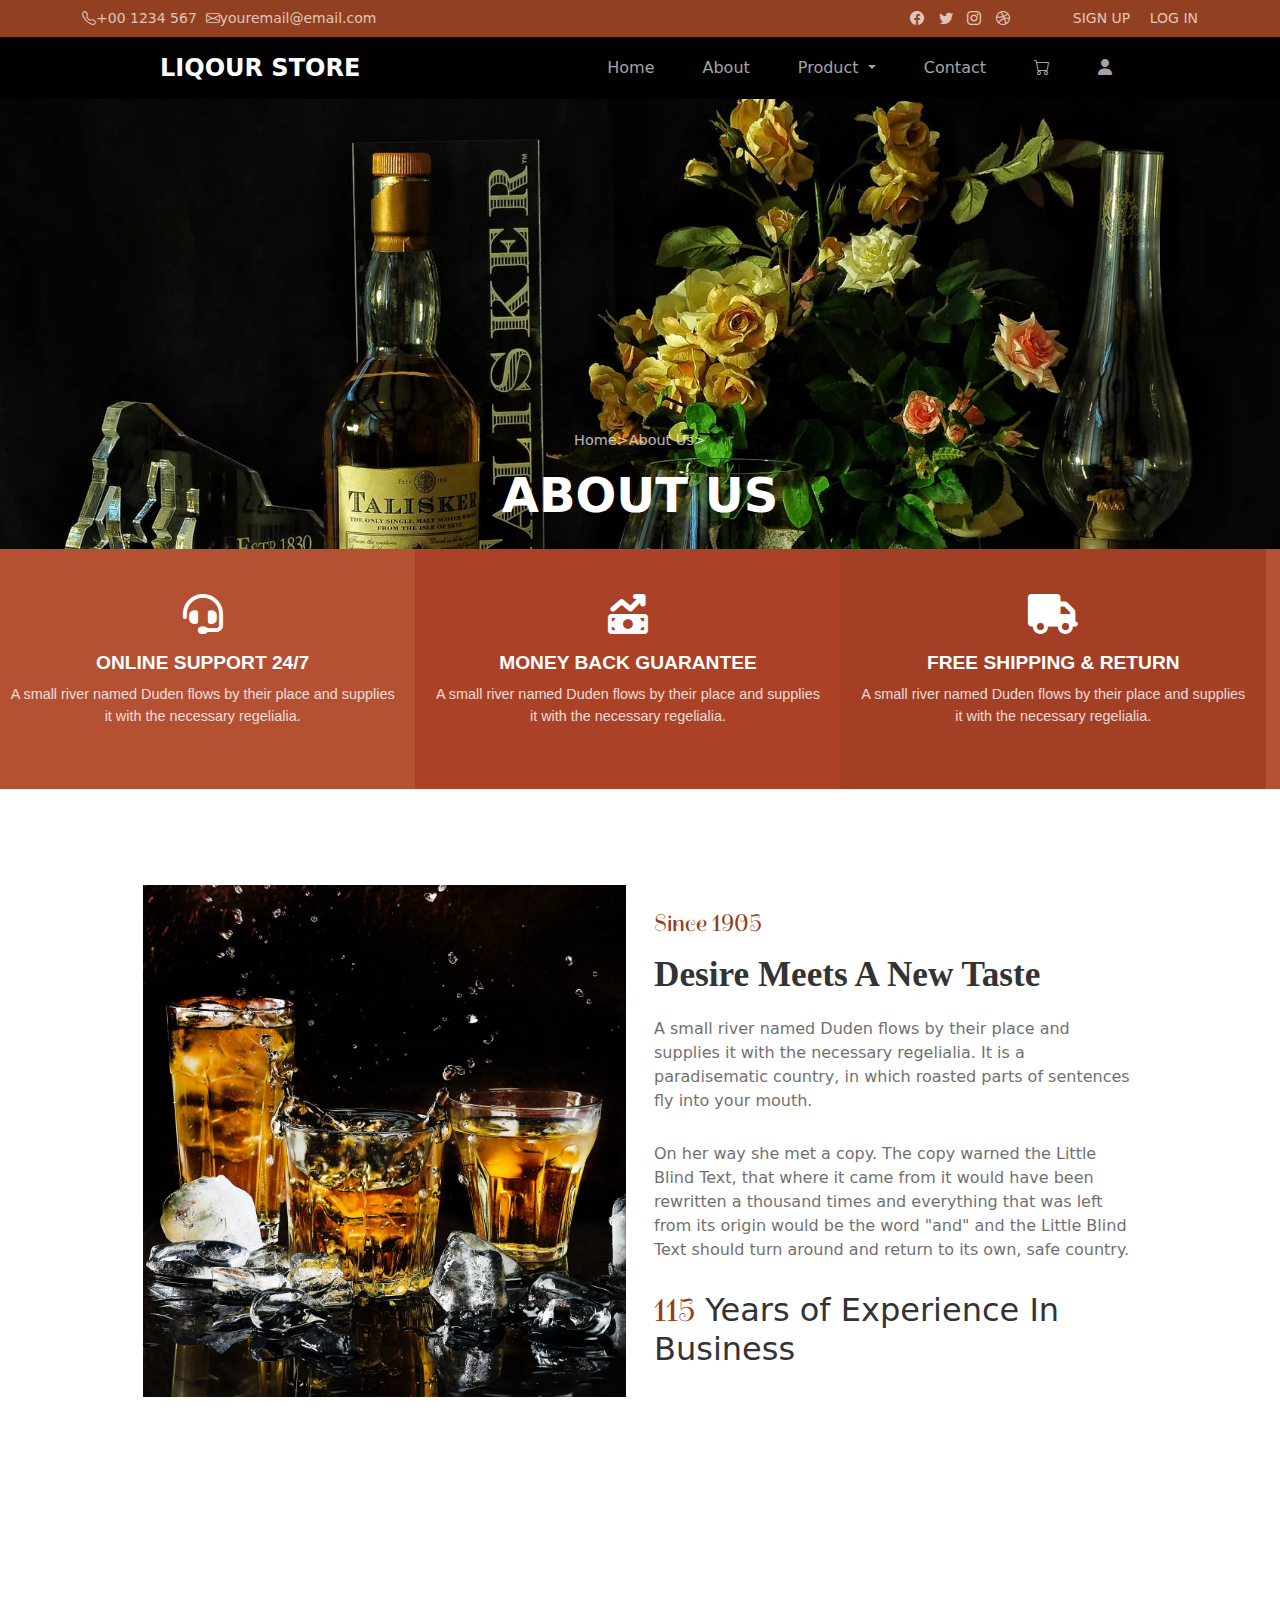
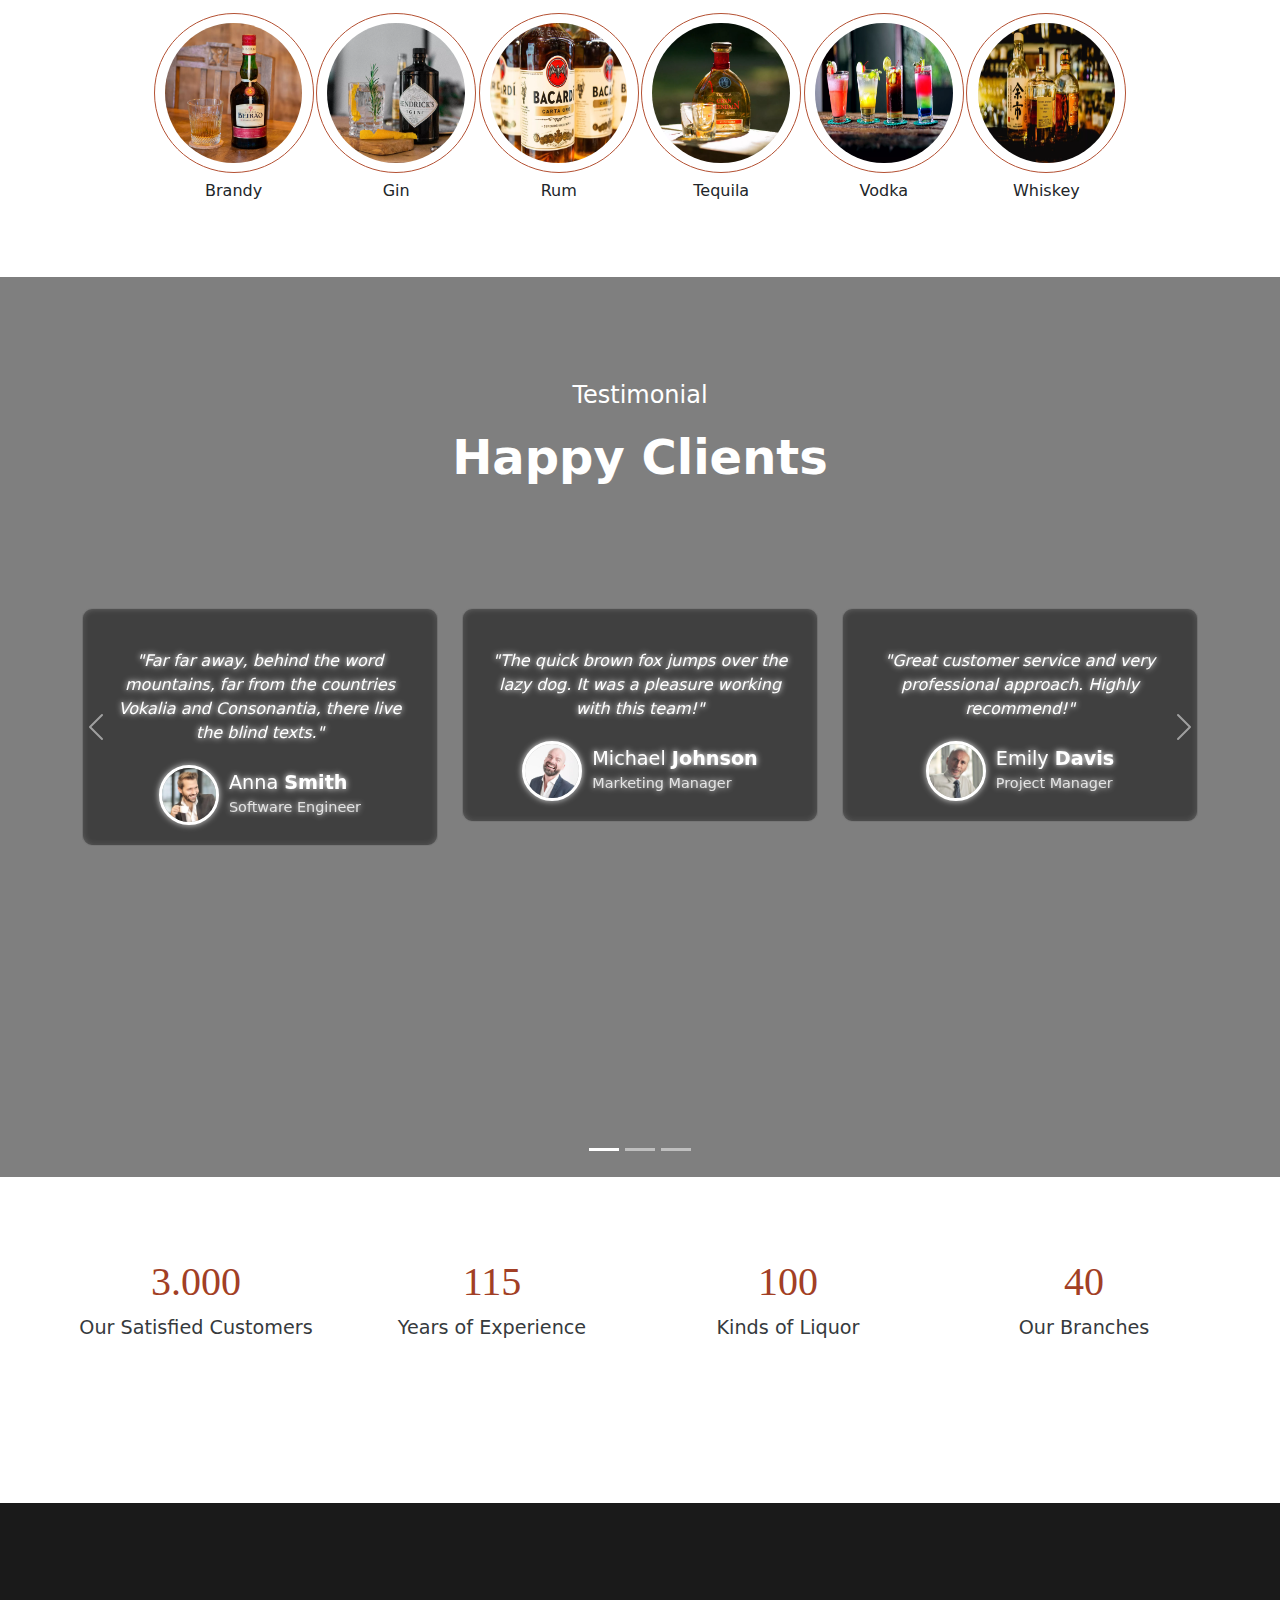
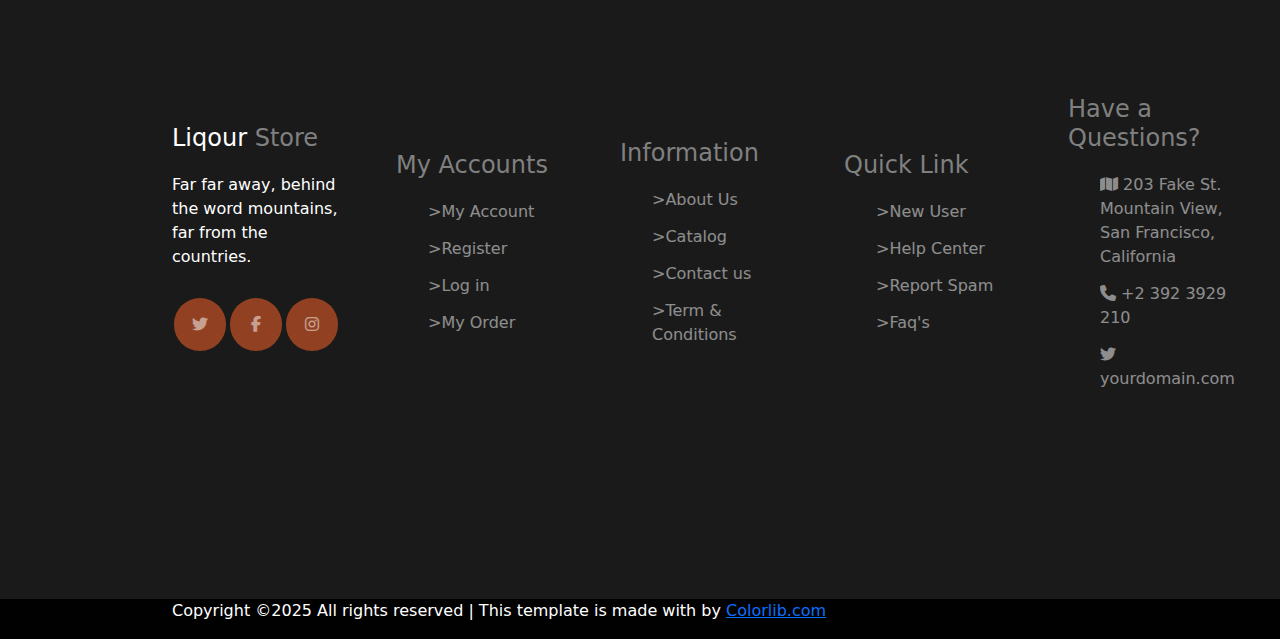
==== about.html @ cb1f7bee "End of about page" ====
<!DOCTYPE html>
<html lang="en">
<head>
    <meta charset="UTF-8">
    <meta name="viewport" content="width=device-width, initial-scale=1.0">
    <link href="https://cdn.jsdelivr.net/npm/bootstrap@5.3.3/dist/css/bootstrap.min.css" rel="stylesheet" integrity="sha384-QWTKZyjpPEjISv5WaRU9OFeRpok6YctnYmDr5pNlyT2bRjXh0JMhjY6hW+ALEwIH" crossorigin="anonymous">
    <link rel="stylesheet" href="assets/css/about.scss">
    <link rel="stylesheet" href="assets/css/reset.css">
    <link rel="stylesheet" href="assets/css/about.css">
    <link rel="preconnect" href="https://fonts.googleapis.com">
<link rel="preconnect" href="https://fonts.gstatic.com" crossorigin>
<link href="https://fonts.googleapis.com/css2?family=Spirax&display=swap" rel="stylesheet">
    <link rel="preconnect" href="https://fonts.googleapis.com">
    <link rel="stylesheet" href="https://cdnjs.cloudflare.com/ajax/libs/font-awesome/6.7.2/css/all.min.css" integrity="sha512-Evv84Mr4kqVGRNSgIGL/F/aIDqQb7xQ2vcrdIwxfjThSH8CSR7PBEakCr51Ck+w+/U6swU2Im1vVX0SVk9ABhg==" crossorigin="anonymous" referrerpolicy="no-referrer" />
<link rel="preconnect" href="https://fonts.gstatic.com" crossorigin>
<link href="https://fonts.googleapis.com/css2?family=Playfair+Display:ital,wght@0,400..900;1,400..900&display=swap" rel="stylesheet">
    <link rel="stylesheet" href="https://cdn.jsdelivr.net/npm/bootstrap-icons/font/bootstrap-icons.css">
</head>
<body>

    <header class="top-header">
        <div class="container">
            <div class="row align-items-center">
                <div class="col-md-6 d-flex align-items-center">
                    <i class="bi bi-telephone"></i> +00 1234 567 &nbsp;
                    <i class="bi bi-envelope"></i> youremail@email.com
                </div>
                <div class="col-md-6 text-end">
                    <div class="social-icons d-inline">
                        <a href="#"><i class="bi bi-facebook"></i></a>
                        <a href="#"><i class="bi bi-twitter"></i></a>
                        <a href="#"><i class="bi bi-instagram"></i></a>
                        <a href="#"><i class="bi bi-dribbble"></i></a>
                    </div>
                    <div class="auth-links d-inline">
                        <a href="signup.html">SIGN UP</a>
                        <a href="login.html">LOG IN</a>
                    </div>
                </div>
            </div>
        </div>
    </header>
    

    <nav class="navbar navbar-expand-lg">
        <div class="container-fluid">
            <a class="navbar-brand fw-bold" href="#">LIQOUR STORE</a>
            <button class="navbar-toggler" type="button" data-bs-toggle="collapse" data-bs-target="#navbarNav"
                    aria-controls="navbarNav" aria-expanded="false" aria-label="Toggle navigation">
                <span class="navbar-toggler-icon"></span>
            </button>
            <div class="collapse navbar-collapse justify-content-end" id="navbarNav">
                <ul class="navbar-nav">
                    <li class="nav-item">
                        <a class="nav-link active" href="./index.html">Home</a>
                    </li>
                    <li class="nav-item">
                        <a class="nav-link" href="#">About</a>
                    </li>
                    <li class="nav-item dropdown">
                        <a class="nav-link dropdown-toggle" href="#" role="button" data-bs-toggle="dropdown" aria-expanded="false">
                          Product
                        </a>
                        <ul class="dropdown-menu">
                          <li><a class="dropdown-item" href="#">Product</a></li>
                          <li><a class="dropdown-item" href="#">Single product</a></li>
                          <li><a class="dropdown-item" href="#">Cart</a></li>
                          <li><a class="dropdown-item" href="#">Checkout</a></li>
                        </ul>
                      </li>
                    <li class="nav-item">
                        <a class="nav-link" href="./contact.html">Contact</a>
                    </li>
                    <li class="nav-item">
                        <a class="nav-link" href="#">
                            <i class="bi bi-cart"></i> 
                        </a>
                    </li>
                    <li class="nav-item">
                        <a class="nav-link" href="signup.html">
                            <i class="fa-solid fa-user"></i> 
                        </a>
                    </li>
                </ul>
            </div>
        </div>
    </nav>
    


    <div class="hero-wrap" style="background-image: url(assets/img/bg_2.jpg);" data-stellar-background-ratio="0.5">
        <div class="overlay"></div>
        <div class="container">
          <div class="row no-gutters slider-text align-items-center justify-content-center">
            <div class="col-md-8 ftco-animate d-flex align-items-end">
                <div class="text w-100 text-center">
                    <p>Home>About Us></p>
                  <h1 class="mb-4">About Us</h1>
                    </div>
            </div>
          </div>
        </div>
      </div>


  <section id="orange_area">
    <div class="orange_area">
        <div class="row">
            <div class="col-4">
                <div class="icon"><i class="fa-solid fa-headset"></i></div>
                <div class="icontext">
                    <h3>ONLINE SUPPORT 24/7</h3>
                    <p>A small river named Duden flows by their place and supplies it with the necessary regelialia.</p>
                </div> 
            </div>
            <div class="col-4 litle_orange">
                <div class="icon"><i class="fa-solid fa-money-bill-trend-up"></i></div>
                <div class="icontext">
                    <h3>MONEY BACK GUARANTEE</h3>
                    <p>A small river named Duden flows by their place and supplies it with the necessary regelialia.</p>
                </div> 
            </div>
            <div class="col-4 orange">
                <div class="icon"><i class="fa-solid fa-truck"></i></div>
                <div class="icontext">
                    <h3>FREE SHIPPING & RETURN</h3>
                    <p>A small river named Duden flows by their place and supplies it with the necessary regelialia.</p>
                </div> 
            </div>
        </div>
    </div>
</section>

   
<section id="desiremeets">
    <div class="desiremeets">
        <div class="row gap-1 d-flex align-items-center justify-content-center">
            <div class="col-6">
                <div class="image">
                    <img src="assets/img/about.jpg" alt="">
                </div>
            </div>
            <div class="col-6 text d-flex justify-content-center">
                <span class="since">Since 1905</span>
                <h3>Desire Meets A New Taste</h3>
                <p>A small river named Duden flows by their place and supplies it with the necessary regelialia. It is a paradisematic country, in which roasted parts of sentences fly into your mouth.</p>
                <p>On her way she met a copy. The copy warned the Little Blind Text, that where it came from it would have been rewritten a thousand times and everything that was left from its origin would be the word "and" and the Little Blind Text should turn around and return to its own, safe country.</p>
                <h2><span>115</span> Years of Experience In Business</h2>
            </div>
        </div>
    </div>
</section>



<section id="circles">
    <div class="circles">
        <div class="circlesandtext">
            <div class="circle_mini">
                <div class="circle">
                    <img src="assets/img/kind-1.jpg" alt="">
                </div>
            </div>
            <div class="text"><h1>Brandy</h1></div>
        </div>
        <div class="circlesandtext">
            <div class="circle_mini">
                <div class="circle">
                    <img src="assets/img/kind-2.jpg" alt="">
                </div>
            </div>
            <div class="text"><h1>Gin</h1></div>
        </div>
        <div class="circlesandtext">
            <div class="circle_mini">
                <div class="circle">
                    <img src="assets/img/kind-3.jpg" alt="">
                </div>
            </div>
            <div class="text"><h1>Rum</h1></div>
        </div>
        <div class="circlesandtext">
            <div class="circle_mini">
                <div class="circle">
                    <img src="assets/img/kind-4.jpg" alt="">
                </div>
            </div>
            <div class="text"><h1>Tequila</h1></div>
        </div>
        <div class="circlesandtext">
            <div class="circle_mini">
                <div class="circle">
                    <img src="assets/img/kind-5.jpg" alt="">
                </div>
            </div>
            <div class="text"><h1>Vodka</h1></div>
        </div>
        <div class="circlesandtext">
            <div class="circle_mini">
                <div class="circle">
                    <img src="assets/img/kind-6.jpg" alt="">
                </div>
            </div>
            <div class="text"><h1>Whiskey</h1></div>
        </div>
      
    </div>
</section>



<div id="carouselExampleCaptions" class="carousel slide">
    <div class="dark-overlay"></div>

    <div class="carousel-text">
        <p>Testimonial</p>
        <h1>Happy Clients</h1>
    </div>

    <div class="carousel-indicators">
        <button type="button" data-bs-target="#carouselExampleCaptions" data-bs-slide-to="0" class="active" aria-current="true" aria-label="Slide 1"></button>
        <button type="button" data-bs-target="#carouselExampleCaptions" data-bs-slide-to="1" aria-label="Slide 2"></button>
        <button type="button" data-bs-target="#carouselExampleCaptions" data-bs-slide-to="2" aria-label="Slide 3"></button>
    </div>

    <div class="carousel-inner">

        <div class="carousel-item active">
            <div class="container">
                <div class="row text-center">
                    <div class="col-md-4 firstcol">
                        <div class="testimonial-card">
                            <p class="testimonial-text">
                                "Far far away, behind the word mountains, far from the countries Vokalia and Consonantia, there live the blind texts."
                            </p>
                            <div class="testimonial-footer">
                                <img src="./assets/img/person_1.jpg" alt="Anna Smith" class="testimonial-img">
                                <div class="testimonial-info">
                                    <h5>Anna <strong>Smith</strong></h5>
                                    <span>Software Engineer</span>
                                </div>
                            </div>
                        </div>
                    </div>
                    <div class="col-md-4">
                        <div class="testimonial-card">
                            <p class="testimonial-text">
                                "The quick brown fox jumps over the lazy dog. It was a pleasure working with this team!"
                            </p>
                            <div class="testimonial-footer">
                                <img src="./assets/img/person_2.jpg" alt="Michael Johnson" class="testimonial-img">
                                <div class="testimonial-info">
                                    <h5>Michael <strong>Johnson</strong></h5>
                                    <span>Marketing Manager</span>
                                </div>
                            </div>
                        </div>
                    </div>
                    <div class="col-md-4">
                        <div class="testimonial-card">
                            <p class="testimonial-text">
                                "Great customer service and very professional approach. Highly recommend!"
                            </p>
                            <div class="testimonial-footer">
                                <img src="./assets/img/person_3.jpg" alt="Emily Davis" class="testimonial-img">
                                <div class="testimonial-info">
                                    <h5>Emily <strong>Davis</strong></h5>
                                    <span>Project Manager</span>
                                </div>
                            </div>
                        </div>
                    </div>
                </div>
            </div>
        </div>


        <div class="carousel-item active">
            <div class="container">
                <div class="row text-center">
                    <div class="col-md-4 firstcol">
                        <div class="testimonial-card">
                            <p class="testimonial-text">
                                "Far far away, behind the word mountains, far from the countries Vokalia and Consonantia, there live the blind texts."
                            </p>
                            <div class="testimonial-footer">
                                <img src="./assets/img/person_1.jpg" alt="Anna Smith" class="testimonial-img">
                                <div class="testimonial-info">
                                    <h5>Anna <strong>Smith</strong></h5>
                                    <span>Software Engineer</span>
                                </div>
                            </div>
                        </div>
                    </div>
                    <div class="col-md-4">
                        <div class="testimonial-card">
                            <p class="testimonial-text">
                                "The quick brown fox jumps over the lazy dog. It was a pleasure working with this team!"
                            </p>
                            <div class="testimonial-footer">
                                <img src="./assets/img/person_2.jpg" alt="Michael Johnson" class="testimonial-img">
                                <div class="testimonial-info">
                                    <h5>Michael <strong>Johnson</strong></h5>
                                    <span>Marketing Manager</span>
                                </div>
                            </div>
                        </div>
                    </div>
                    <div class="col-md-4">
                        <div class="testimonial-card">
                            <p class="testimonial-text">
                                "Great customer service and very professional approach. Highly recommend!"
                            </p>
                            <div class="testimonial-footer">
                                <img src="./assets/img/person_3.jpg" alt="Emily Davis" class="testimonial-img">
                                <div class="testimonial-info">
                                    <h5>Emily <strong>Davis</strong></h5>
                                    <span>Project Manager</span>
                                </div>
                            </div>
                        </div>
                    </div>
                </div>
            </div>
        </div>


        <div class="carousel-item active">
            <div class="container">
                <div class="row text-center">
                    <div class="col-md-4 firstcol">
                        <div class="testimonial-card">
                            <p class="testimonial-text">
                                "Far far away, behind the word mountains, far from the countries Vokalia and Consonantia, there live the blind texts."
                            </p>
                            <div class="testimonial-footer">
                                <img src="./assets/img/person_1.jpg" alt="Anna Smith" class="testimonial-img">
                                <div class="testimonial-info">
                                    <h5>Anna <strong>Smith</strong></h5>
                                    <span>Software Engineer</span>
                                </div>
                            </div>
                        </div>
                    </div>
                    <div class="col-md-4">
                        <div class="testimonial-card">
                            <p class="testimonial-text">
                                "The quick brown fox jumps over the lazy dog. It was a pleasure working with this team!"
                            </p>
                            <div class="testimonial-footer">
                                <img src="./assets/img/person_2.jpg" alt="Michael Johnson" class="testimonial-img">
                                <div class="testimonial-info">
                                    <h5>Michael <strong>Johnson</strong></h5>
                                    <span>Marketing Manager</span>
                                </div>
                            </div>
                        </div>
                    </div>
                    <div class="col-md-4">
                        <div class="testimonial-card">
                            <p class="testimonial-text">
                                "Great customer service and very professional approach. Highly recommend!"
                            </p>
                            <div class="testimonial-footer">
                                <img src="./assets/img/person_3.jpg" alt="Emily Davis" class="testimonial-img">
                                <div class="testimonial-info">
                                    <h5>Emily <strong>Davis</strong></h5>
                                    <span>Project Manager</span>
                                </div>
                            </div>
                        </div>
                    </div>
                </div>
            </div>
        </div>
    </div>


    <button class="carousel-control-prev" type="button" data-bs-target="#carouselExampleCaptions" data-bs-slide="prev">
        <span class="carousel-control-prev-icon" aria-hidden="true"></span>
        <span class="visually-hidden">Previous</span>
    </button>
    <button class="carousel-control-next" type="button" data-bs-target="#carouselExampleCaptions" data-bs-slide="next">
        <span class="carousel-control-next-icon" aria-hidden="true"></span>
        <span class="visually-hidden">Next</span>
    </button>
</div>


<section id="numbers">
    <div class="numbers">
        <div class="row">
            <div class="col-2">
                <div class="text">
                    <h1><span>3.000</span></h1>
                    <p>Our Satisfied Customers</p>
                </div>
            </div>
            <div class="col-2">
                <div class="text">
                    <h1><span>115</span></h1>
                    <p>Years of Experience</p>
                </div>
            </div>
            <div class="col-2">
                <div class="text">
                    <h1><span>100</span></h1>
                    <p>Kinds of Liquor</p>
                </div>
            </div>
            <div class="col-2">
                <div class="text">
                    <h1><span>40</span></h1>
                    <p>Our Branches</p>
                </div>
            </div>
           
        </div>
    </div>

</section>

 <footer class="main_footer">
    <div class="row footer_value">
        <div class="col-2">
            <h1><span><a href="#">Liqour</a></span> Store</h1>
            <p>Far far away, behind the word mountains, far from the countries.</p>
            <div class="circles">
                <div class="circle"><i class="fa-brands fa-twitter"></i></div>
                <div class="circle"><i class="fa-brands fa-facebook-f"></i></div>
                <div class="circle"><i class="fa-brands fa-instagram"></i></div>
            </div>
        
        </div>
        <div class="col-2 ">
            <h1>My Accounts</h1>
            <ul>
                <li><a href="#">></a>My Account</li>
                <li><a href="#">></a>Register</li>
                <li><a href="#">></a>Log in</li>
                <li><a href="#">></a>My Order</li>
            </ul>
        </div>
        <div class="col-2 ">
            <h1>Information</h1>
            <ul>
                <li><a href="#">></a>About Us</li>
                <li><a href="#">></a>Catalog</li>
                <li><a href="#">></a>Contact us</li>
                <li><a href="#">></a>Term & Conditions</li>
            </ul>
        </div>
        <div class="col-2 ">
            <h1>Quick Link            </h1>
            <ul>
                <li><a href="#">></a>New User</li>
                <li><a href="#">></a>Help Center</li>
                <li><a href="#">></a>Report Spam</li>
                <li><a href="#">></a>Faq's</li>
            </ul>
        </div>
        <div class="col-2 ">
            <h1>Have a Questions?</h1>
            <ul>
                <li><a href="#"><i class="fa-solid fa-map"></i></a>	203 Fake St. Mountain View, San Francisco, California</li>
                <li><a href="#"><i class="fa-solid fa-phone"></i></a>	+2 392 3929 210</li>
                <li><a href="#"><i class="fa-brands fa-twitter"></i></a>yourdomain.com</li>
            </ul>
        </div>
    </div>

    <div class="row footer_two">
        <div class="col-12">
            <div class="text">
                <p>Copyright ©2025 All rights reserved | This template is made with  by <a href="">Colorlib.com</a></p>
            </div>
        </div>
    </div>
    
</footer> 


<script src="https://cdn.jsdelivr.net/npm/bootstrap@5.3.3/dist/js/bootstrap.bundle.min.js" integrity="sha384-YvpcrYf0tY3lHB60NNkmXc5s9fDVZLESaAA55NDzOxhy9GkcIdslK1eN7N6jIeHz" crossorigin="anonymous"></script>

</body>
</html>
---- assets/css/about.css ----
.top-header {
  background-color: #914122;
  color: #e0c5b9;
  font-size: 14px;
  padding: 0.5rem 2rem;
  width: 100%;
  margin-bottom: 0;
  display: flex;
  justify-content: space-between;
  align-items: center;
}
.top-header .social-icons a {
  color: #e0c5b9;
  margin-left: 10px;
  text-decoration: none;
}
.top-header .auth-links a {
  color: #e0c5b9;
  text-decoration: none;
  margin-left: 15px;
}
.top-header .text-end {
  display: flex;
  align-items: center;
  justify-content: flex-end;
  gap: 3rem;
}
.top-header .auth-links a:hover,
.top-header .social-icons a:hover {
  color: #ffffff;
}

.navbar-expand-lg {
  width: 100%;
  z-index: 1000;
  background-color: #010101;
  border: none;
}
.navbar-expand-lg .container-fluid {
  padding: 0 10rem;
  margin: 0 auto;
}
.navbar-expand-lg .container-fluid .navbar-nav {
  gap: 2rem;
}
.navbar-expand-lg .container-fluid .navbar-nav .dropdown-menu {
  background-color: #010101;
  color: white;
}
.navbar-expand-lg .container-fluid .navbar-nav .nav-item a {
  color: rgb(164, 164, 164);
  transition: color 0.3s ease;
}
.navbar-expand-lg .container-fluid .navbar-nav .nav-item a:hover {
  color: #914122;
}
.navbar-expand-lg .fw-bold {
  color: white;
  font-size: 1.5rem;
}
@media (max-width: 768px) {
  .navbar-expand-lg .navbar-toggler {
    background-color: #ff6600;
  }
  .navbar-expand-lg .navbar-nav {
    width: 100%;
    text-align: center;
    display: flex;
    flex-direction: column;
    align-items: center;
    padding: 0;
  }
  .navbar-expand-lg .navbar-nav .nav-item {
    width: 100%;
    padding: 10px 0;
  }
  .navbar-expand-lg .navbar-nav .nav-link {
    font-size: 18px;
  }
}

.hero-wrap {
  background-attachment: fixed;
  width: 100%;
  min-height: 50vh;
  background-size: cover;
  background-position: center;
  background-repeat: no-repeat;
  display: flex;
  align-items: flex-end;
  justify-content: flex-end;
  padding: 0 15px;
  animation: zoomIn 1.5s ease-in-out;
}
@keyframes zoomIn {
  from {
    opacity: 0;
    transform: scale(0.9);
  }
  to {
    opacity: 1;
    transform: scale(1);
  }
}
.hero-wrap .overlay {
  position: absolute;
  top: 0;
  left: 0;
  width: 100%;
  height: 100%;
}
.hero-wrap .text {
  position: relative;
  z-index: 2;
  color: white;
  text-align: center;
}
.hero-wrap h1 {
  font-size: 3rem;
  font-weight: bold;
  text-transform: uppercase;
}
.hero-wrap h1 span {
  font-family: "Playfair Display", serif;
}
.hero-wrap .no-gutters {
  width: 60rem;
  margin: 0 auto;
  font-size: 3rem;
}
.hero-wrap p {
  margin-top: 20px;
  font-size: 0.9rem;
  opacity: 0.7;
}
@media (max-width: 1200px) {
  .hero-wrap h1 {
    font-size: 2.5rem;
  }
  .hero-wrap .no-gutters {
    width: 50rem;
    font-size: 2.5rem;
  }
}
@media (max-width: 992px) {
  .hero-wrap {
    padding: 0 10px;
  }
  .hero-wrap h1 {
    font-size: 2rem;
  }
  .hero-wrap .no-gutters {
    width: 40rem;
    font-size: 2rem;
  }
}
@media (max-width: 768px) {
  .hero-wrap h1 {
    font-size: 1.75rem;
  }
  .hero-wrap .no-gutters {
    width: 30rem;
    font-size: 1.75rem;
  }
  .hero-wrap .btn-primary, .hero-wrap .btn-white {
    font-size: 1rem;
    padding: 10px 20px;
  }
}
@media (max-width: 576px) {
  .hero-wrap {
    min-height: 60vh;
  }
  .hero-wrap h1 {
    font-size: 1.5rem;
  }
  .hero-wrap .no-gutters {
    width: 100%;
    font-size: 1.5rem;
    transform: rotate(0deg);
  }
}

#orange_area {
  display: flex;
  align-items: center;
  justify-content: center;
  background-color: #B45133;
  width: 100%;
  height: auto;
  flex-wrap: wrap;
}
#orange_area .row {
  display: flex;
  justify-content: center;
  align-items: center;
  width: 100%;
  max-width: 1300px;
  height: auto;
  padding: 0;
  flex-wrap: wrap;
}
#orange_area .col-4 {
  flex: 1;
  display: flex;
  flex-direction: column;
  align-items: center;
  justify-content: center;
  text-align: center;
  padding: 20px;
  font-size: 1rem;
  color: white;
  height: 100%;
  min-height: 15rem;
}
#orange_area .col-4 .icon {
  margin-bottom: 15px;
}
#orange_area .col-4 .icon i {
  font-size: 2.5rem;
}
#orange_area .col-4 h3 {
  font-family: "Poppins", sans-serif;
  font-size: 1.2rem;
  font-weight: bold;
  text-transform: uppercase;
  margin-bottom: 10px;
}
#orange_area .col-4 p {
  font-family: "Open Sans", sans-serif;
  font-size: 0.9rem;
  line-height: 1.5;
  opacity: 0.8;
}
#orange_area .litle_orange {
  background-color: #ab4227;
}
#orange_area .orange {
  background-color: #a23f25;
}
@media (max-width: 768px) {
  #orange_area .col-4 {
    flex: 0 0 100%;
    padding: 15px;
    min-height: 12rem;
  }
  #orange_area .icon i {
    font-size: 2rem;
  }
  #orange_area h3 {
    font-size: 1rem;
  }
  #orange_area p {
    font-size: 0.85rem;
  }
}
@media (max-width: 576px) {
  #orange_area .col-4 {
    padding: 10px;
    min-height: 10rem;
  }
  #orange_area .icon i {
    font-size: 1.8rem;
  }
  #orange_area h3 {
    font-size: 0.9rem;
  }
  #orange_area p {
    font-size: 0.8rem;
  }
}

#desiremeets {
  width: 100%;
  height: auto;
}
#desiremeets .row {
  width: 90%;
  margin: 0 auto;
  height: auto;
  padding-top: 6rem;
  padding-bottom: 0;
  padding-left: 3rem;
  padding-right: 3rem;
  display: flex;
  flex-wrap: wrap;
  justify-content: space-between;
  gap: 2rem;
}
#desiremeets .col-6 {
  width: 48%;
  height: 32rem;
  margin-bottom: 3rem;
}
#desiremeets .col-6 img {
  width: 100%;
  height: 32rem;
}
#desiremeets .text {
  display: flex;
  flex-direction: column;
  justify-content: center;
  align-items: flex-start;
  color: #333;
  gap: 0.8rem;
}
#desiremeets .text h3 {
  font-size: 2.2rem;
  font-family: "Times New Roman", Times, serif;
  font-weight: bold;
}
#desiremeets .text span {
  color: #914122;
  font-family: "Spirax", system-ui;
  font-size: 2rem;
}
#desiremeets .text p {
  opacity: 0.7;
}
#desiremeets .text .since {
  font-size: 1.5rem;
}
@media (max-width: 768px) {
  #desiremeets .row {
    flex-direction: column;
    align-items: center;
  }
  #desiremeets .col-6 {
    width: 100%;
    height: 32rem;
  }
  #desiremeets .col-6 img {
    height: 32rem;
  }
}
@media (max-width: 576px) {
  #desiremeets .col-6 {
    padding: 10px;
    width: 100%;
    height: 32rem;
  }
  #desiremeets .col-6 img {
    height: 32rem;
  }
}

#circles {
  width: 95%;
  display: flex;
  justify-content: center;
  align-items: center;
  height: 15rem;
  margin-top: 8rem;
  margin-left: auto;
  margin-right: auto;
}
#circles .circles {
  display: flex;
  flex-wrap: wrap;
  width: 80%;
  height: 10rem;
  margin: 0 auto;
  justify-content: space-between;
}
#circles .circles .circle_mini {
  width: 10rem;
  height: 10rem;
  display: flex;
  flex-direction: column;
  align-items: center;
  justify-content: center;
  border: 1px solid #B45133;
  border-radius: 50%;
  padding: 0.5rem;
  transition: 0.6s;
}
#circles .circle {
  display: flex;
  align-items: center;
  justify-content: center;
  width: 7.6rem;
  height: 8.3rem;
  margin: 5px 0.5px;
  border-radius: 50%;
}
#circles .circle img {
  width: 8.6rem;
  height: 8.8rem;
  border-radius: 50%;
}
#circles h1 {
  margin-top: 0.5rem;
  font-size: 1rem;
  text-align: center;
}
#circles .circlesandtext {
  width: auto;
  height: auto;
  display: flex;
  align-items: center;
  justify-content: center;
  flex-direction: column;
}
#circles .circle_mini:hover {
  width: 10rem;
  height: 10rem;
  display: flex;
  flex-direction: column;
  align-items: center;
  justify-content: center;
  border: 1px solid #ffffff;
  opacity: 0.5;
  z-index: 999;
  border-radius: 50%;
  padding: 0.5rem;
  transition: 0.6s;
  background-color: rgb(185, 128, 62);
}
@media (max-width: 768px) {
  #circles #circles {
    flex-direction: column;
    margin-top: 40rem;
    height: auto;
  }
  #circles .circles {
    margin-top: 40rem;
    flex-direction: column;
    flex-wrap: wrap;
    align-items: center;
    justify-content: center;
    gap: 1rem;
    height: auto;
  }
  #circles .circle_mini {
    width: 10rem;
    height: 10rem;
  }
}

#carouselExampleCaptions {
  background-image: url("../img/bg_4.jpg");
  background-size: cover;
  background-position: center;
  background-attachment: fixed;
  width: 100%;
  min-height: 100vh;
  display: flex;
  align-items: center;
  justify-content: center;
  margin-top: 4rem;
  padding-top: 0rem;
}
#carouselExampleCaptions .dark-overlay {
  position: absolute;
  top: 0;
  left: 0;
  width: 100%;
  height: 100%;
  background: rgba(0, 0, 0, 0.5);
  z-index: 1;
}
#carouselExampleCaptions .carousel-text {
  position: absolute;
  top: 10%;
  left: 50%;
  transform: translateX(-50%);
  text-align: center;
  color: white;
  z-index: 10;
}
#carouselExampleCaptions .carousel-text h1 {
  font-size: 3rem;
  font-weight: bold;
}
#carouselExampleCaptions .carousel-text p {
  font-size: 1.5rem;
  margin-top: 10px;
}
#carouselExampleCaptions .carousel-inner {
  position: relative;
  z-index: 5;
}
#carouselExampleCaptions .testimonial-card {
  background: rgba(0, 0, 0, 0.2);
  padding: 20px;
  border-radius: 10px;
  border: 1px solid rgba(255, 255, 255, 0.2);
  color: white;
  position: relative;
  text-align: center;
  -webkit-backdrop-filter: blur(2.5px);
          backdrop-filter: blur(2.5px);
  isolation: isolate;
}
#carouselExampleCaptions .testimonial-card .testimonial-text {
  font-size: 1rem;
  font-style: italic;
  margin: 20px 0;
}
#carouselExampleCaptions .testimonial-card .testimonial-footer {
  display: flex;
  align-items: center;
  justify-content: center;
  gap: 10px;
  margin-top: 20px;
}
#carouselExampleCaptions .testimonial-card .testimonial-footer .testimonial-img {
  width: 60px;
  height: 60px;
  border-radius: 50%;
  border: 3px solid white;
}
#carouselExampleCaptions .testimonial-card .testimonial-footer .testimonial-info {
  text-align: left;
}
#carouselExampleCaptions .testimonial-card .testimonial-footer .testimonial-info h5 {
  font-size: 1.2rem;
  margin: 0;
}
#carouselExampleCaptions .testimonial-card .testimonial-footer .testimonial-info span {
  font-size: 0.9rem;
  opacity: 0.8;
}
#carouselExampleCaptions .carousel-indicators {
  z-index: 15;
}
#carouselExampleCaptions .carousel-control-prev,
#carouselExampleCaptions .carousel-control-next {
  z-index: 20;
}

@media (max-width: 992px) {
  #carouselExampleCaptions {
    margin-top: 20rem;
    padding: 1rem;
    padding-top: 20rem;
  }
}
@media (max-width: 768px) {
  .carousel-inner {
    margin-top: 2rem;
    padding-bottom: 3rem;
  }
  #carouselExampleCaptions {
    margin-top: 60rem;
    padding: 0.5rem;
    padding-top: 30rem;
    background-attachment: scroll;
  }
}
@media (max-width: 576px) {
  .carousel-inner {
    margin-top: 1rem;
    padding-bottom: 3rem;
  }
  #carouselExampleCaptions {
    margin-top: 70rem;
    padding: 0.5rem;
    text-align: center;
  }
}
#numbers {
  width: 100%;
  height: auto;
}
#numbers .row {
  margin: 1rem auto;
  display: flex;
  flex-wrap: wrap;
  align-items: center;
  justify-content: center;
  gap: 2rem;
  padding: 4rem;
}
#numbers .col-2 {
  flex: 1 1 22%;
  display: flex;
  justify-content: center;
}
#numbers .col-2 .text {
  display: flex;
  flex-direction: column;
  align-items: center;
  justify-content: center;
  text-align: center;
}
#numbers .col-2 .text span {
  font-family: "Times New Roman", Times, serif;
  color: #a23f25;
}
#numbers .col-2 .text p {
  font-size: 1.2rem;
  opacity: 0.9;
}
@media (max-width: 992px) {
  #numbers .col-2 {
    flex: 1 1 48%;
  }
}
@media (max-width: 576px) {
  #numbers .col-2 {
    flex: 1 1 100%;
  }
}

.main_footer {
  width: 100%;
  min-height: -moz-fit-content;
  min-height: fit-content;
  background-color: #1A1A1A;
  margin-top: 1rem;
  display: flex;
  justify-content: center;
  align-items: center;
  color: white;
  margin-top: 5rem;
  flex-direction: column;
  animation: fadeInUp 1s ease-in-out;
}
@keyframes fadeInUp {
  from {
    opacity: 0;
    transform: translateY(20px);
  }
  to {
    opacity: 1;
    transform: translateY(0);
  }
}
.main_footer .row {
  width: 75%;
  display: flex;
  align-items: center;
  justify-content: space-around;
  gap: 2rem;
  flex-wrap: nowrap;
  margin-top: 12rem;
}
.main_footer .row .col-2 {
  width: 20%;
  display: flex;
  align-items: flex-start;
  flex-direction: column;
  justify-content: flex-start;
  gap: 0.8rem;
}
.main_footer .row .col-2 a {
  text-decoration: none;
  color: white;
}
.main_footer .row .col-2 h1 {
  font-size: 1.5rem;
  color: gray;
}
.main_footer .row .col-2 .circles {
  display: flex;
  width: 100%;
  height: 5rem;
  justify-content: space-around;
}
.main_footer .row .col-2 .circles .circle {
  width: 3.3rem;
  height: 3.3rem;
  border-radius: 50%;
  background-color: #914122;
  display: flex;
  align-items: center;
  justify-content: center;
}
.main_footer .row .col-2 .circles .circle i {
  opacity: 0.5;
}
.main_footer .row .col-2 ul {
  display: flex;
  flex-direction: column;
  align-items: flex-start;
  gap: 0.8rem;
  opacity: 0.5;
}
.main_footer .row .col-2 ul li {
  list-style: none;
}
.main_footer .footer_two {
  background-color: #010101;
  width: 100%;
  display: flex;
  padding-left: 10rem;
}
@media (max-width: 1024px) {
  .main_footer .main_footer {
    height: auto;
  }
  .main_footer .row {
    width: 90%;
    flex-direction: column;
    align-items: center;
    gap: 1rem;
    margin-top: 5rem;
  }
  .main_footer .col-2 {
    width: 100%;
    align-items: center;
    margin: 0;
    padding: 0;
  }
  .main_footer .circles {
    width: 100%;
    height: auto;
    justify-content: center;
  }
  .main_footer .circle {
    width: 2.5rem;
    height: 2.5rem;
  }
  .main_footer h1 {
    font-size: 1.2rem;
  }
}
@media (max-width: 768px) {
  .main_footer .main_footer {
    height: auto;
  }
  .main_footer .row {
    width: 95%;
    margin-top: 3rem;
  }
  .main_footer .col-2 {
    width: 100%;
    gap: 1rem;
    margin: 0;
    padding: 0;
  }
  .main_footer h1 {
    font-size: 1rem;
  }
  .main_footer .circles {
    width: 30rem;
    justify-content: center;
    flex-direction: column;
    gap: 0.2rem;
    height: auto;
  }
  .main_footer .circle {
    width: 2rem;
    height: 4rem;
  }
}/*# sourceMappingURL=about.css.map */
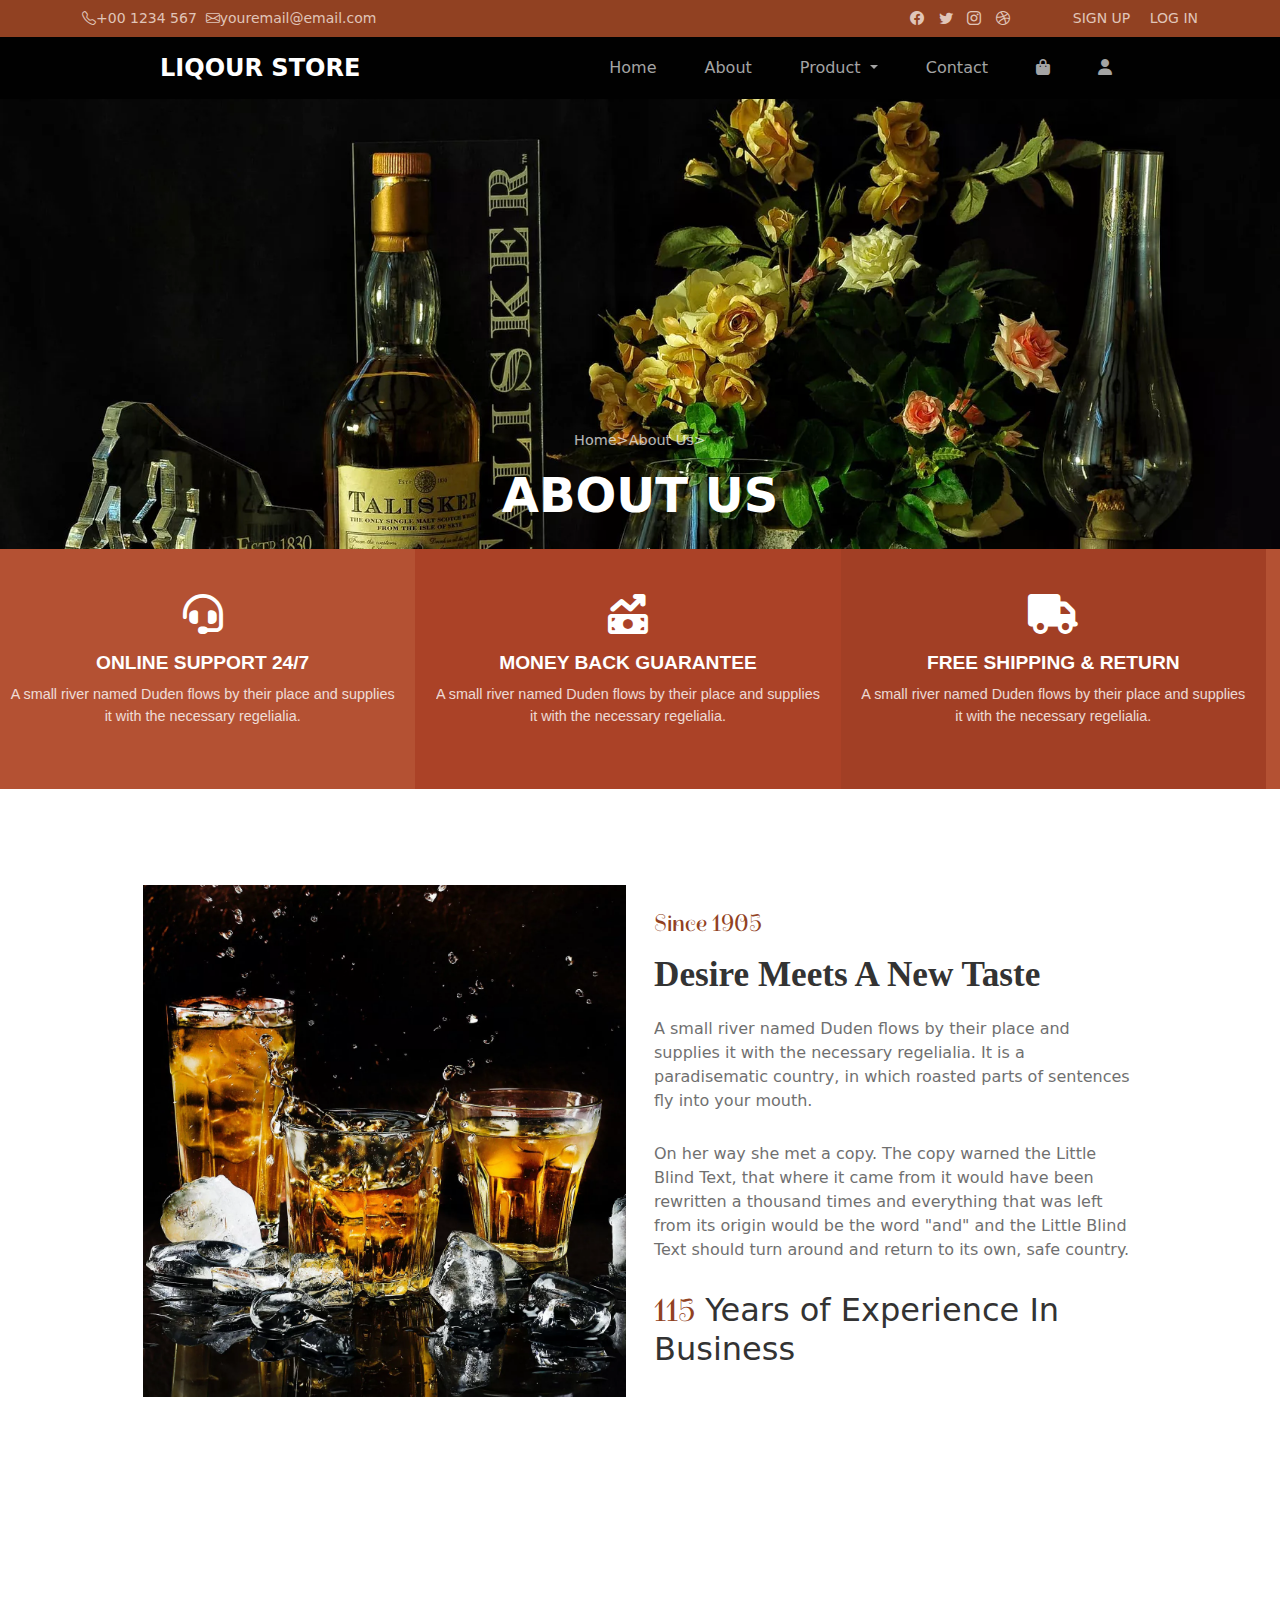
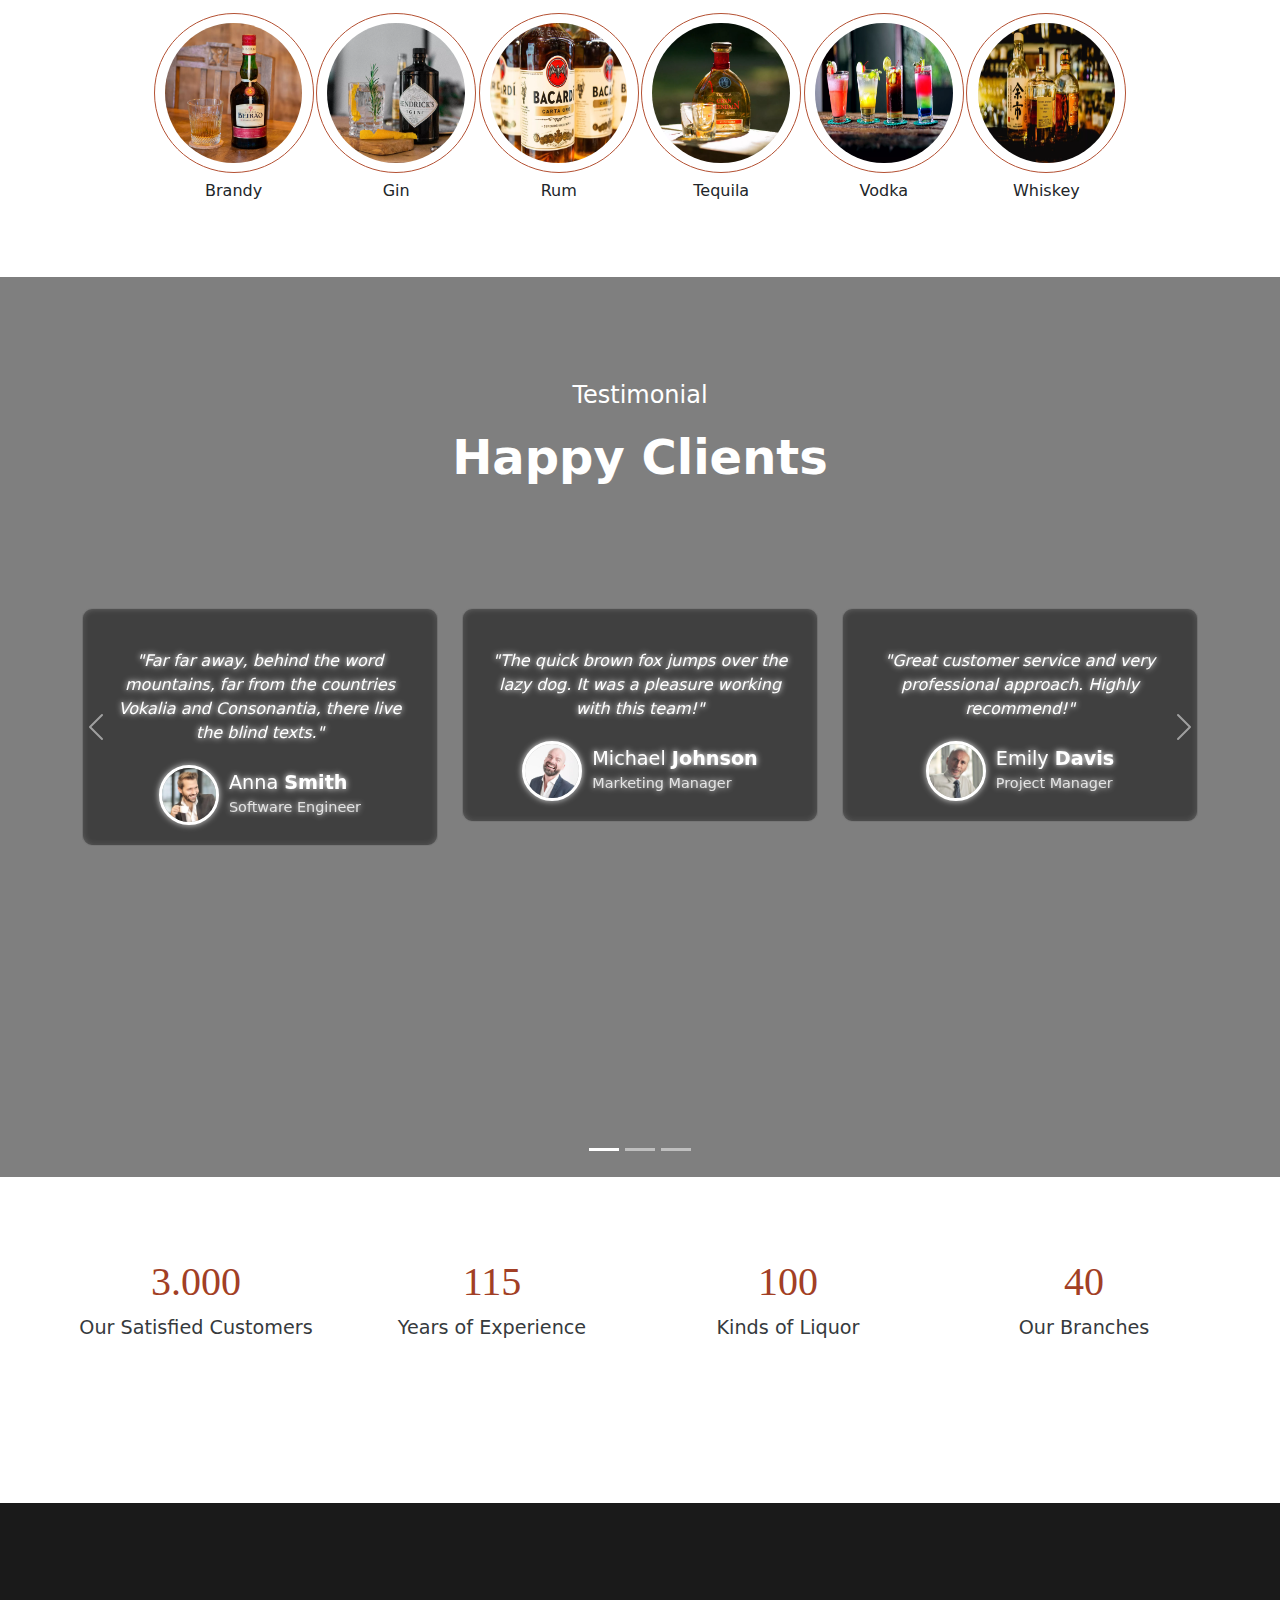
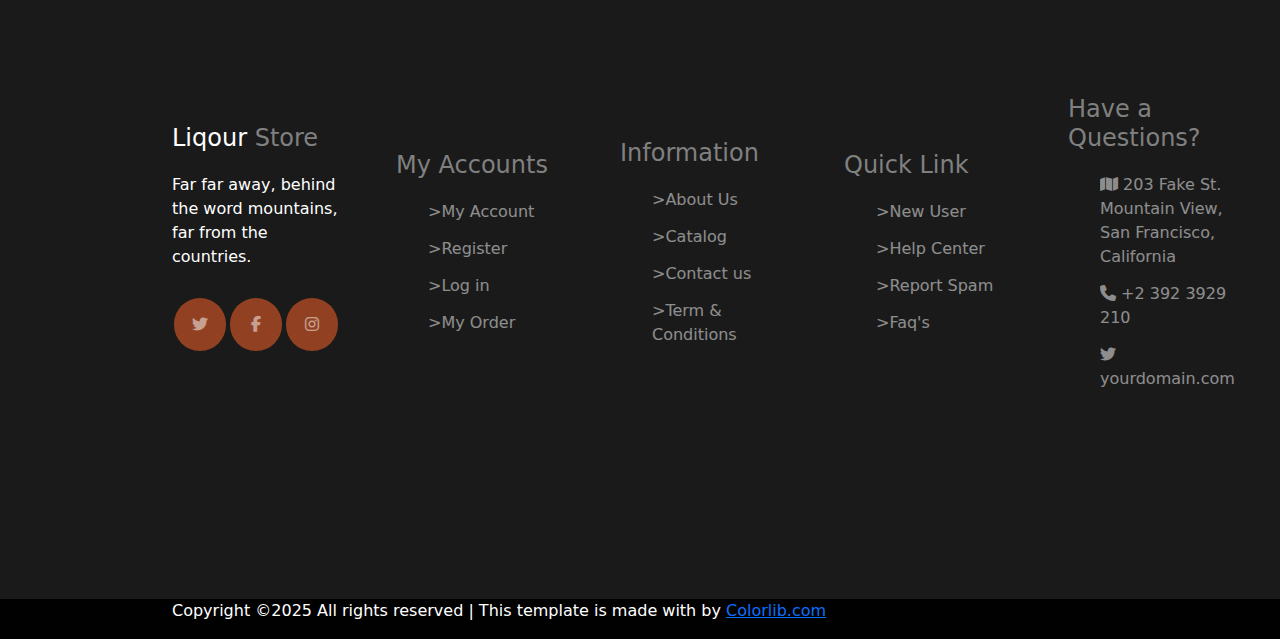
==== commit 92c5d4b2: "end of 'blog.html, home.html,contact.httml,firstproduct, signin and login" ====
--- a/about.html
+++ b/about.html
@@ -46,23 +46,24 @@
         <div class="container-fluid">
             <a class="navbar-brand fw-bold" href="#">LIQOUR STORE</a>
             <button class="navbar-toggler" type="button" data-bs-toggle="collapse" data-bs-target="#navbarNav"
-                    aria-controls="navbarNav" aria-expanded="false" aria-label="Toggle navigation">
-                <span class="navbar-toggler-icon"></span>
-            </button>
+        aria-controls="navbarNav" aria-expanded="false" aria-label="Toggle navigation">
+    MENU
+</button>
+
             <div class="collapse navbar-collapse justify-content-end" id="navbarNav">
                 <ul class="navbar-nav">
                     <li class="nav-item">
                         <a class="nav-link active" href="./index.html">Home</a>
                     </li>
                     <li class="nav-item">
-                        <a class="nav-link" href="#">About</a>
+                        <a class="nav-link" href="about.html">About</a>
                     </li>
                     <li class="nav-item dropdown">
                         <a class="nav-link dropdown-toggle" href="#" role="button" data-bs-toggle="dropdown" aria-expanded="false">
                           Product
                         </a>
                         <ul class="dropdown-menu">
-                          <li><a class="dropdown-item" href="#">Product</a></li>
+                          <li><a class="dropdown-item" href="product.html">Product</a></li>
                           <li><a class="dropdown-item" href="#">Single product</a></li>
                           <li><a class="dropdown-item" href="#">Cart</a></li>
                           <li><a class="dropdown-item" href="#">Checkout</a></li>
@@ -73,7 +74,7 @@
                     </li>
                     <li class="nav-item">
                         <a class="nav-link" href="#">
-                            <i class="bi bi-cart"></i> 
+                            <i class="fa-solid fa-bag-shopping"></i> 
                         </a>
                     </li>
                     <li class="nav-item">
--- a/assets/css/about.css
+++ b/assets/css/about.css
@@ -30,6 +30,20 @@
   color: #ffffff;
 }
 
+.top-header, .navbar-expand-lg {
+  animation: fadeInDown 1s ease-in-out;
+}
+@keyframes fadeInDown {
+  from {
+    opacity: 0;
+    transform: translateY(-20px);
+  }
+  to {
+    opacity: 1;
+    transform: translateY(0);
+  }
+}
+
 .navbar-expand-lg {
   width: 100%;
   z-index: 1000;
@@ -60,7 +74,8 @@
 }
 @media (max-width: 768px) {
   .navbar-expand-lg .navbar-toggler {
-    background-color: #ff6600;
+    color: white;
+    font-size: medium;
   }
   .navbar-expand-lg .navbar-nav {
     width: 100%;
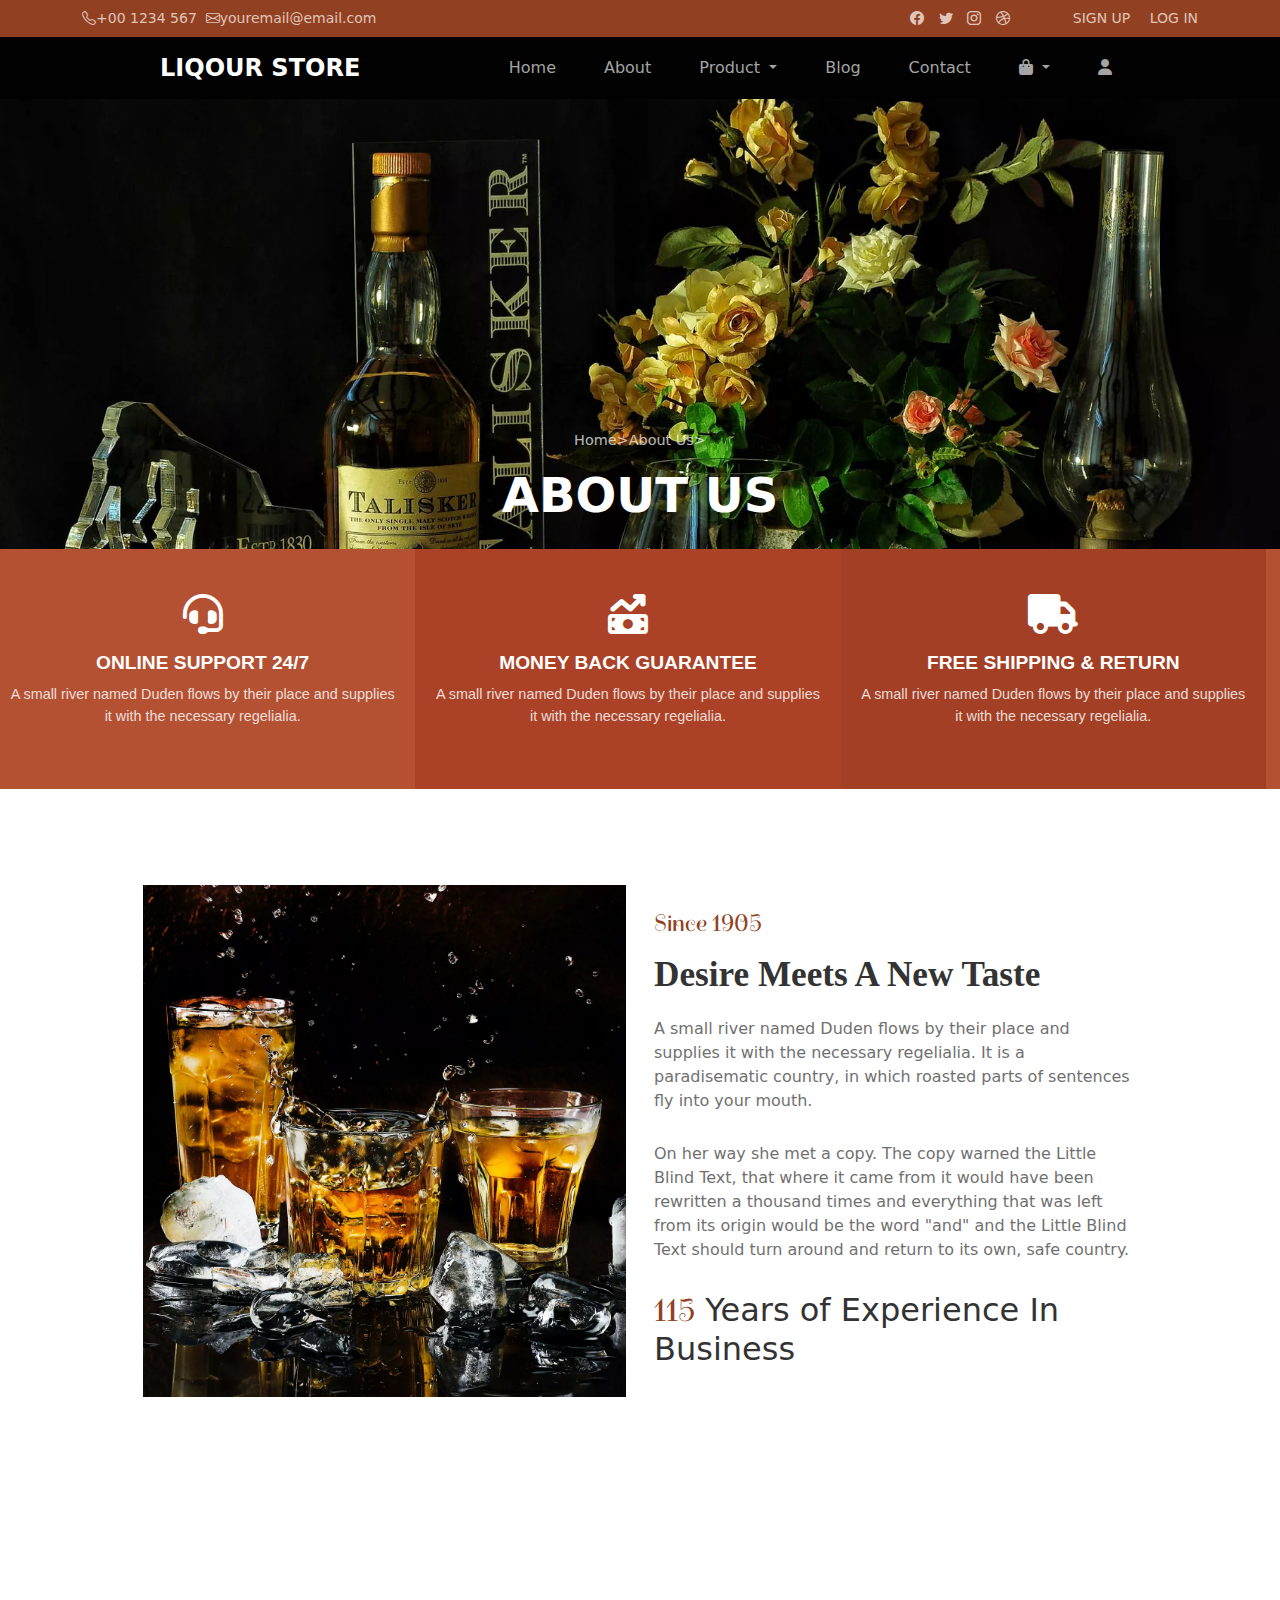
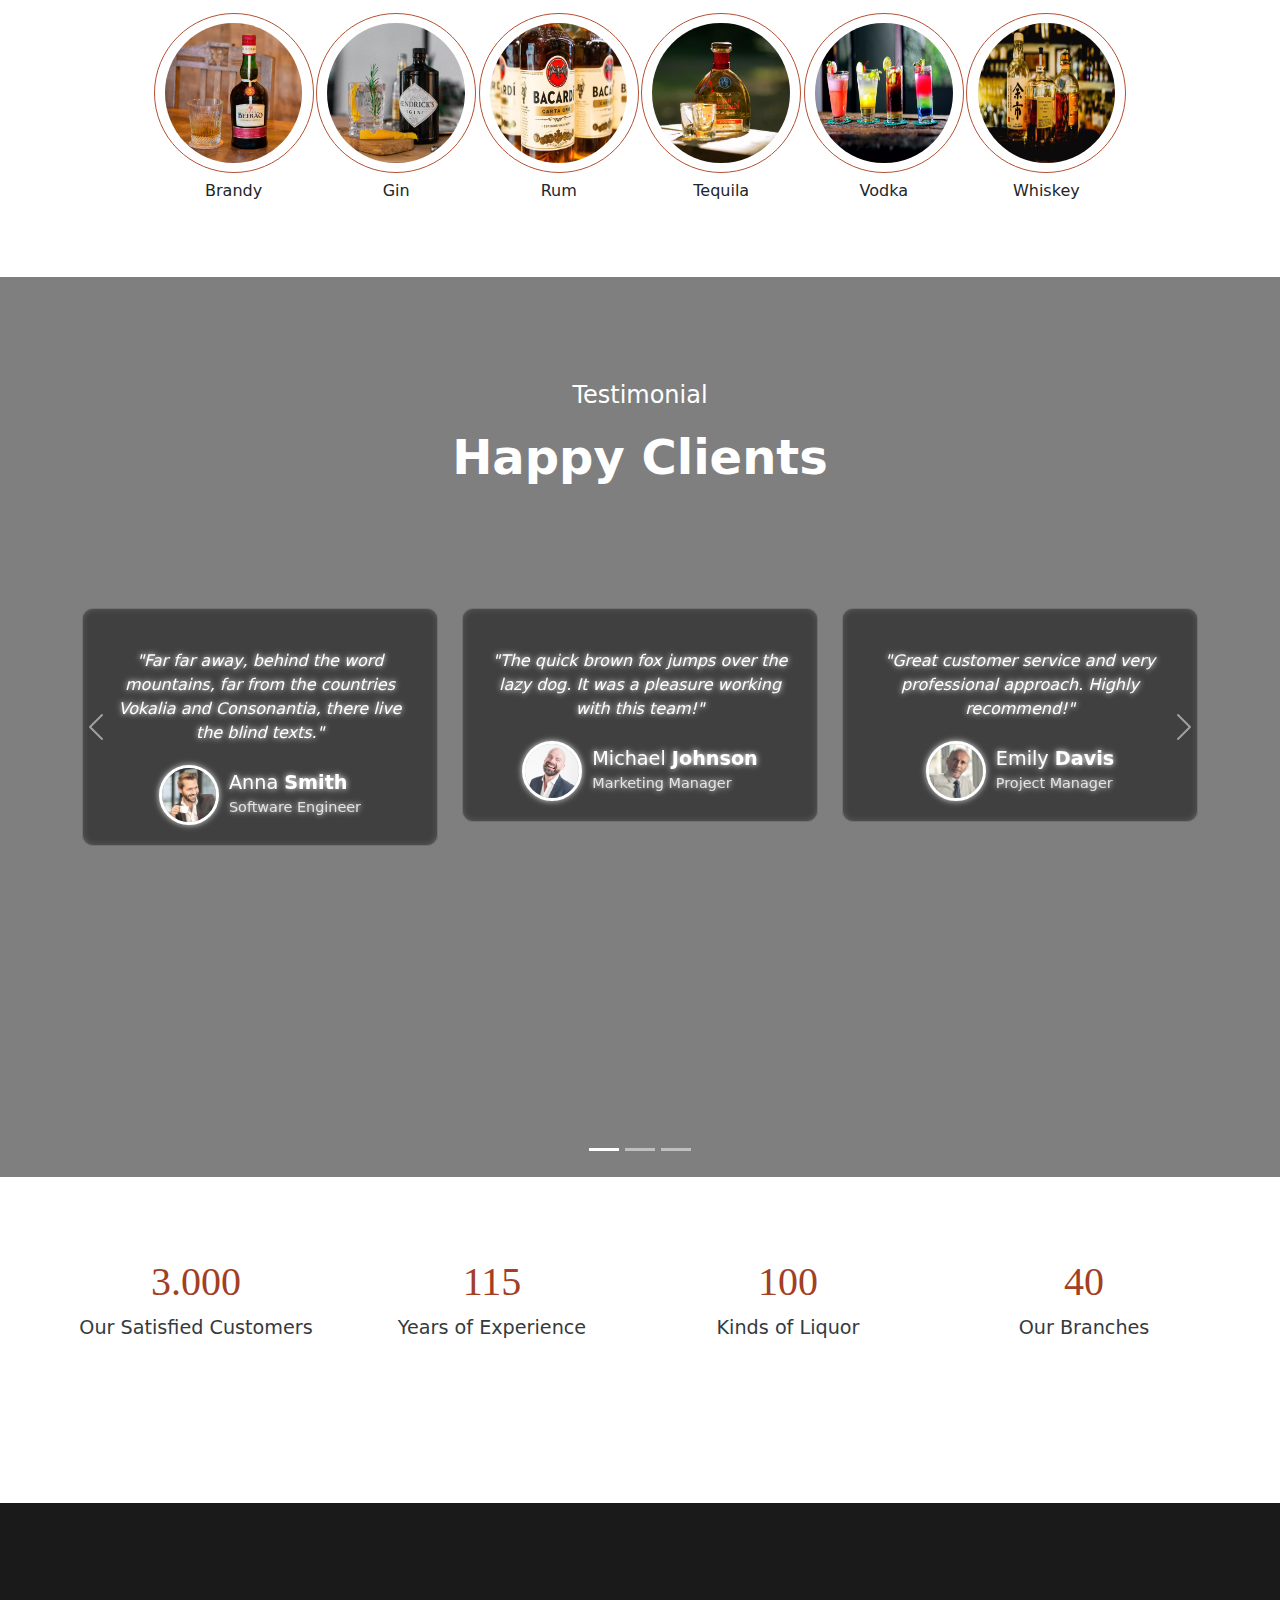
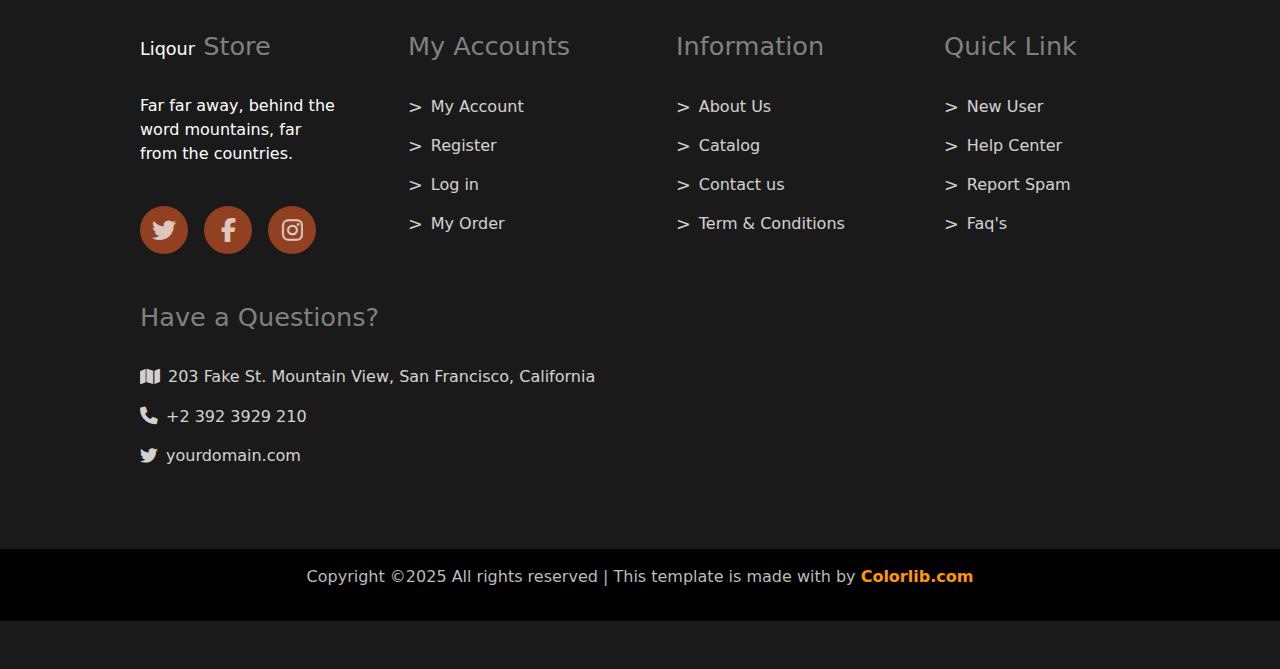
==== commit 6de42d64: "end of static sites 'maybe not ?'" ====
--- a/about.html
+++ b/about.html
@@ -44,7 +44,7 @@
 
     <nav class="navbar navbar-expand-lg">
         <div class="container-fluid">
-            <a class="navbar-brand fw-bold" href="#">LIQOUR STORE</a>
+            <a class="navbar-brand fw-bold" href="index.html">LIQOUR STORE</a>
             <button class="navbar-toggler" type="button" data-bs-toggle="collapse" data-bs-target="#navbarNav"
         aria-controls="navbarNav" aria-expanded="false" aria-label="Toggle navigation">
     MENU
@@ -64,21 +64,32 @@
                         </a>
                         <ul class="dropdown-menu">
                           <li><a class="dropdown-item" href="product.html">Product</a></li>
-                          <li><a class="dropdown-item" href="#">Single product</a></li>
-                          <li><a class="dropdown-item" href="#">Cart</a></li>
+                          <li><a class="dropdown-item" href="singleproduct.html">Single product</a></li>
+                          <li><a class="dropdown-item" href="cart.html">Cart</a></li>
                           <li><a class="dropdown-item" href="#">Checkout</a></li>
                         </ul>
                       </li>
+                      <li class="nav-item">
+                        <a class="nav-link" href="./blog.html">Blog</a>
+                    </li>
+
                     <li class="nav-item">
                         <a class="nav-link" href="./contact.html">Contact</a>
                     </li>
-                    <li class="nav-item">
-                        <a class="nav-link" href="#">
+                    <li class="nav-item dropdown">
+                        <a class="nav-link dropdown-toggle" href="#" id="shoppingBagDropdown" role="button" data-bs-toggle="dropdown" aria-expanded="false">
                             <i class="fa-solid fa-bag-shopping"></i> 
                         </a>
-                    </li>
+                        <!-- <ul class="dropdown-menu" aria-labelledby="shoppingBagDropdown">
+                            <li><a class="dropdown-item" href="product.html">Product</a></li>
+                            <li><a class="dropdown-item" href="#">Single product</a></li>
+                            <li><a class="dropdown-item" href="#">Cart</a></li>
+                            <li><a class="dropdown-item" href="#">Checkout</a></li>
+                        </ul> -->
+                    </li>
+                    
                     <li class="nav-item">
-                        <a class="nav-link" href="signup.html">
+                        <a class="nav-link" href="login.html">
                             <i class="fa-solid fa-user"></i> 
                         </a>
                     </li>
@@ -86,7 +97,6 @@
             </div>
         </div>
     </nav>
-    
 
 
     <div class="hero-wrap" style="background-image: url(assets/img/bg_2.jpg);" data-stellar-background-ratio="0.5">
--- a/assets/css/about.css
+++ b/assets/css/about.css
@@ -620,143 +620,124 @@
 
 .main_footer {
   width: 100%;
-  min-height: -moz-fit-content;
-  min-height: fit-content;
   background-color: #1A1A1A;
-  margin-top: 1rem;
-  display: flex;
-  justify-content: center;
+  margin-top: 5rem;
+  display: flex;
+  flex-direction: column;
   align-items: center;
   color: white;
+  padding: 3rem 0;
+}
+.main_footer .row {
+  width: 80%;
+  display: flex;
+  flex-wrap: wrap;
+  justify-content: space-between;
+  gap: 3rem;
   margin-top: 5rem;
-  flex-direction: column;
-  animation: fadeInUp 1s ease-in-out;
-}
-@keyframes fadeInUp {
-  from {
-    opacity: 0;
-    transform: translateY(20px);
-  }
-  to {
-    opacity: 1;
-    transform: translateY(0);
-  }
-}
-.main_footer .row {
-  width: 75%;
-  display: flex;
-  align-items: center;
-  justify-content: space-around;
-  gap: 2rem;
-  flex-wrap: nowrap;
-  margin-top: 12rem;
 }
 .main_footer .row .col-2 {
-  width: 20%;
-  display: flex;
-  align-items: flex-start;
-  flex-direction: column;
-  justify-content: flex-start;
-  gap: 0.8rem;
+  flex: 1 1 20%;
+  display: flex;
+  flex-direction: column;
+  gap: 1.5rem;
+  text-align: left;
+  min-width: 200px;
+}
+.main_footer .row .col-2 h1 {
+  font-size: 1.6rem;
+  color: gray;
+  margin-bottom: 0.5rem;
 }
 .main_footer .row .col-2 a {
   text-decoration: none;
   color: white;
-}
-.main_footer .row .col-2 h1 {
-  font-size: 1.5rem;
-  color: gray;
+  font-size: 1.1rem;
+  transition: color 0.3s ease-in-out;
+}
+.main_footer .row .col-2 a:hover {
+  color: #ff9800;
+}
+.main_footer .row .col-2 ul {
+  list-style: none;
+  padding: 0;
+  margin: 0;
+  display: flex;
+  flex-direction: column;
+  gap: 0.8rem;
+  opacity: 0.8;
+}
+.main_footer .row .col-2 ul li {
+  display: flex;
+  align-items: center;
+  gap: 0.5rem;
 }
 .main_footer .row .col-2 .circles {
   display: flex;
-  width: 100%;
-  height: 5rem;
-  justify-content: space-around;
+  gap: 1rem;
 }
 .main_footer .row .col-2 .circles .circle {
-  width: 3.3rem;
-  height: 3.3rem;
+  width: 3rem;
+  height: 3rem;
   border-radius: 50%;
   background-color: #914122;
   display: flex;
   align-items: center;
   justify-content: center;
+  transition: transform 0.3s;
+}
+.main_footer .row .col-2 .circles .circle:hover {
+  transform: scale(1.1);
 }
 .main_footer .row .col-2 .circles .circle i {
-  opacity: 0.5;
-}
-.main_footer .row .col-2 ul {
-  display: flex;
-  flex-direction: column;
-  align-items: flex-start;
-  gap: 0.8rem;
-  opacity: 0.5;
-}
-.main_footer .row .col-2 ul li {
-  list-style: none;
+  font-size: 1.5rem;
+  opacity: 0.7;
 }
 .main_footer .footer_two {
   background-color: #010101;
   width: 100%;
-  display: flex;
-  padding-left: 10rem;
-}
+  text-align: center;
+  padding: 1rem;
+}
+.main_footer .footer_two .text p {
+  font-size: 1rem;
+  color: #bbb;
+}
+.main_footer .footer_two .text p a {
+  color: #ff9800;
+  text-decoration: none;
+  font-weight: bold;
+}
+
 @media (max-width: 1024px) {
-  .main_footer .main_footer {
-    height: auto;
-  }
-  .main_footer .row {
+  .row {
     width: 90%;
+    gap: 2rem;
+  }
+  .col-2 {
+    flex: 1 1 45%;
+    text-align: center;
+  }
+  .circles {
+    justify-content: center;
+  }
+}
+@media (max-width: 768px) {
+  .row {
     flex-direction: column;
     align-items: center;
+    gap: 2rem;
+  }
+  .col-2 {
+    flex: 1 1 100%;
+    text-align: center;
+    padding: 1rem 0;
+  }
+  .circles {
+    justify-content: center;
     gap: 1rem;
-    margin-top: 5rem;
-  }
-  .main_footer .col-2 {
-    width: 100%;
-    align-items: center;
-    margin: 0;
-    padding: 0;
-  }
-  .main_footer .circles {
-    width: 100%;
-    height: auto;
-    justify-content: center;
-  }
-  .main_footer .circle {
-    width: 2.5rem;
-    height: 2.5rem;
-  }
-  .main_footer h1 {
-    font-size: 1.2rem;
-  }
-}
-@media (max-width: 768px) {
-  .main_footer .main_footer {
-    height: auto;
-  }
-  .main_footer .row {
-    width: 95%;
-    margin-top: 3rem;
-  }
-  .main_footer .col-2 {
-    width: 100%;
-    gap: 1rem;
-    margin: 0;
-    padding: 0;
-  }
-  .main_footer h1 {
-    font-size: 1rem;
-  }
-  .main_footer .circles {
-    width: 30rem;
-    justify-content: center;
-    flex-direction: column;
-    gap: 0.2rem;
-    height: auto;
-  }
-  .main_footer .circle {
-    width: 2rem;
-    height: 4rem;
+  }
+  h1 {
+    font-size: 1.4rem;
   }
 }/*# sourceMappingURL=about.css.map */